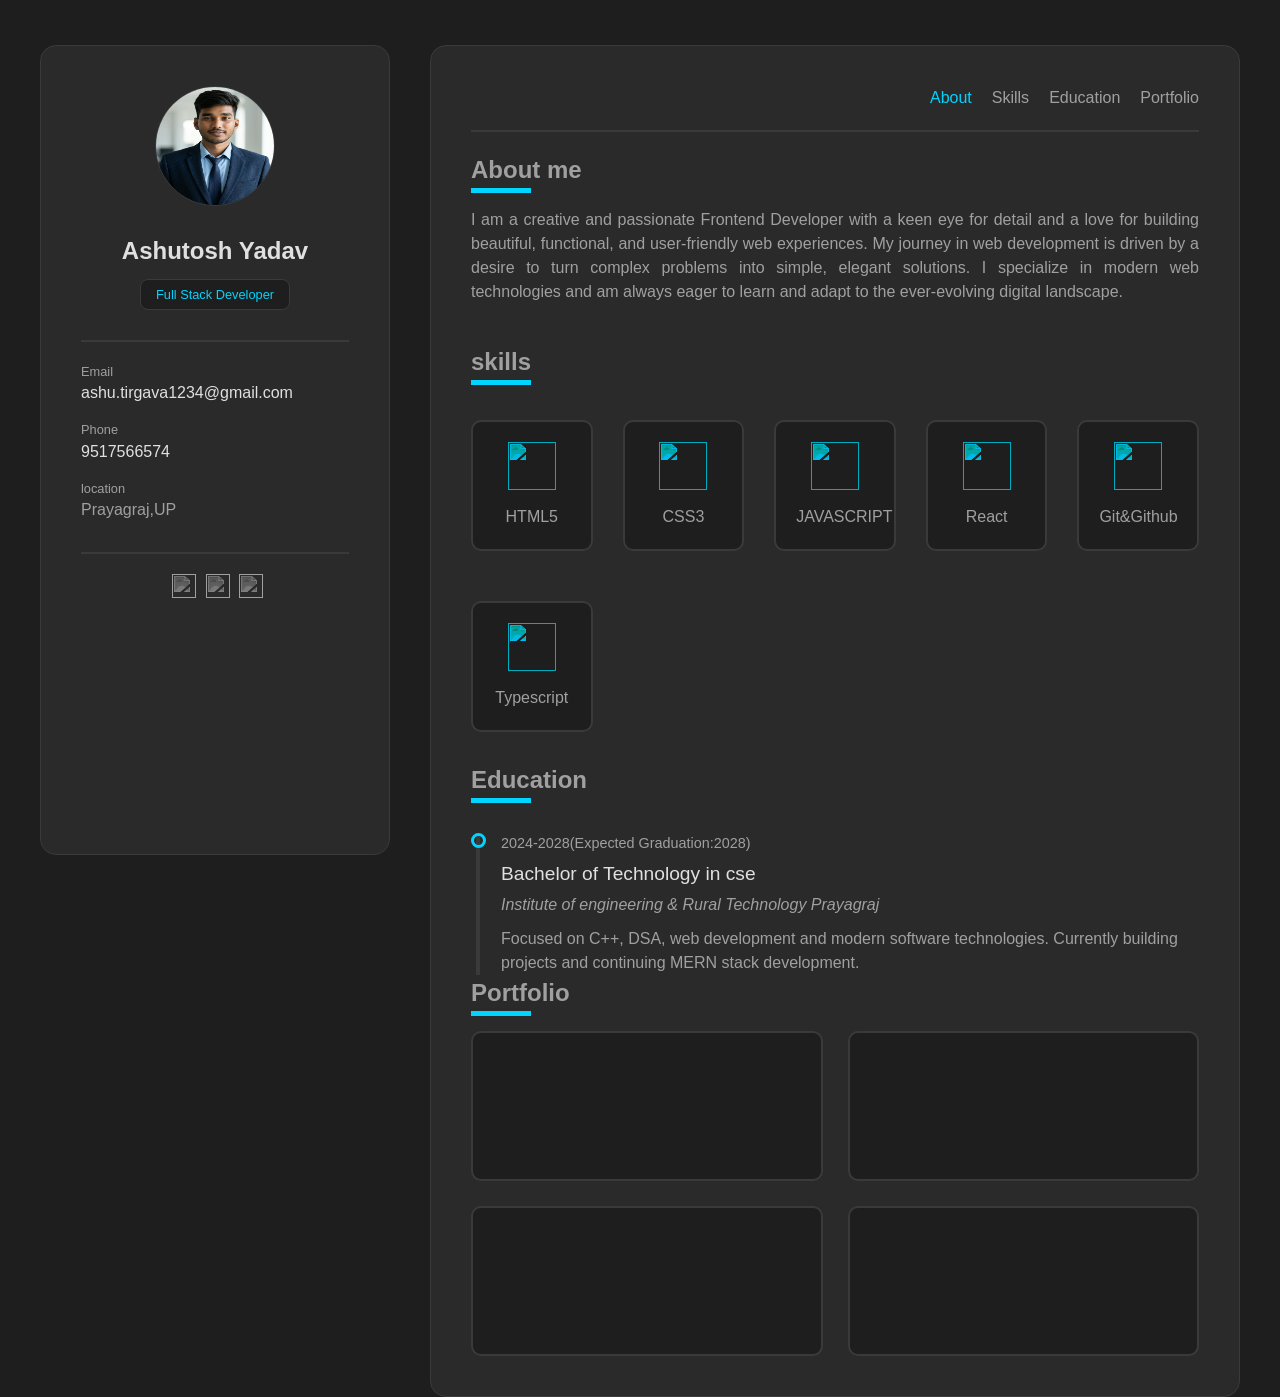
==== index.html @ 32e80ff1 "Rename index_updated.html to index.html" ====
<!DOCTYPE html>
<html lang="en">
<head>
    <meta charset="UTF-8">
    <meta name="viewport" content="width=device-width, initial-scale=1.0">
    <title>profile portfolio</title>
    <link rel="stylesheet" href="style_updated.css">
</head>
<body>
    <div class="main-container">
        <!--sidebar-->
    <div class="sidebar">
  <!--profile-->
  <div class="profile">
    <img src="./1780385287941.png"  alt="">
    <h2>Ashutosh Yadav</h2>
    <p>Full Stack Developer</p>
  </div>
   <!--contact-->
   <div class="contact">
    <div class="email">
        <h3 class="label">Email</h3>
        <a href="mailto:ashu.tirgava1234@gmail.com" class="value">ashu.tirgava1234@gmail.com</a>
    </div>
    <div class="phone">
        <h3 class="label">Phone</h3>
        <a href="tel:9517566574" class="value" >9517566574</a>
    </div>
    <div class="location">
        <h3 class="label">location</h3>
        <p>Prayagraj,UP</p>
    </div>

   </div>
    <!--social-->
   <div class="social">
    <a href=""><img src="https://simpleicons.org/icons/x.svg"></a>
    <a href=""><img src="https://simpleicons.org/icons/github.svg"></a>
    <a href=""><img src="https://www.svgrepo.com/show/157006/linkedin.svg"></a>
   </div>

    </div>

         <!--main content-->
 <div class="main-content">
    <!--navigation-->
    <div id="navigation">
    <nav>
        <a href="#about" class="active">About</a>
         <a href="#skills">Skills</a>
          <a href="#education">Education</a>
           <a href="#portfolio">Portfolio</a>
    </nav>  
    </div>
    <!--about me-->
    <div id="about"> 
        <h2 class="heading">About me</h2>
        <div class="line"></div>
        <p class="content"> I am a creative and passionate Frontend Developer with a keen eye for detail and a love for building beautiful, functional, and user-friendly web experiences. My journey in web development is driven by a desire to turn complex problems into simple, elegant solutions. I specialize in modern web technologies and am always eager to learn and adapt to the ever-evolving digital landscape.</p>
    </div>
    <!--skills-->
    <div id="skills"> 
         <h2 class="heading">skills</h2>
         <div class="line"></div>
         <div class="grid-container">
            <div class="item">
                <img src="https://simpleicons.org/icons/html5.svg" alt="" >
                <h3>HTML5</h3>
            </div>
             <div class="item">
                <img src="https://simpleicons.org/icons/css.svg" alt="" >
                <h3>CSS3</h3>
             </div>
             <div class="item">
                <img src="https://simpleicons.org/icons/javascript.svg" alt="" >
                <h3>JAVASCRIPT</h3>
           </div>
             <div class="item">
                <img src="https://simpleicons.org/icons/react.svg" alt="" >
                <h3>React</h3>
            </div>
             <div class="item">
                <img src="https://simpleicons.org/icons/github.svg" alt="" >
                <h3>Git&Github</h3>
            </div>
             <div class="item">
                <img src="https://simpleicons.org/icons/typescript.svg" alt="" >
                <h3>Typescript</h3>
         </div>
            
         </div>
    </div>
    <!--Education-->
    <div id="education">
     <h2 class="heading">Education</h2>
        <div class="line"></div>
        <div class="edtech"> 
           <div class="edfirst"></div>
        <div class="year">2024-2028(Expected Graduation:2028)</div>
        <h3 class="degree">Bachelor of Technology in cse</h3>
        <p class="college">Institute of engineering & Rural Technology Prayagraj</p>
        <p class="work">Focused on C++, DSA, web development and modern software technologies. Currently building projects and continuing MERN stack development.</p>
       <div class="goal"></div> 
           <div class="liner"></div>
    </div>


     </div>
    <!--Portfolio-->
    <div id="portfolio">
    <h2 class="heading">Portfolio</h2>
        <div class="line"></div>
        <div class="project-container">
            <div class="project"></div>
            <div class="project"></div>
            <div class="project"></div>
            <div class="project"></div>
        </div>
   </div>
  </div>

    </div>
</body>
</html>
---- style_updated.css ----
*{

   padding:0;
   margin:0;
   box-sizing: border-box;

}
body{

   background-color: #1e1e1e; 
   font-family: sans-serif;
   color: #a0a0a0;
   line-height: 1.5;

}

.main-container{

  display: grid;
  max-width: 1200px;
  grid-template-columns:350px 1fr ;
  gap: 40px;
  padding-top: 45px;
  margin: auto; 
}

.sidebar{

    height: 90vh;
    background-color: #2a2a2a;
    border: 1px solid #3a3a3a;
    border-radius: 16px;
    padding: 40px;
}

.main-content{
  
    
    background-color: #2a2a2a;
   border: 1px solid #3a3a3a;
    border-radius: 16px;
    padding: 40px;

}
/* profile section css */
.profile{
    text-align: center;
}
.profile img{
    height: 120px;
    width: 120px;
    border-radius: 50%;
    border: 1px solid #3a3a3a;
}
.profile h2{
    font-size: 1.5rem;
    font-weight: 700;
    margin-top: 20px;
    color: #e0e0e0;

}
.profile p{
   background-color: #1e1e1e;
   padding: 5px 15px; 
   color: #00d4ff;
   border: 1px solid #3a3a3a;
   font-size: 0.8rem;
   border-radius: 8px;
   display: inline-block;
   margin-top: 10px;
   
}
/* contact section css */
.contact{
    margin-top: 30px;
    border-top: 2px solid #3a3a3a;
    padding-top: 20px;

}
.label{
    font-weight: 500;
    font-size: 0.8rem;
    color: #a0a0a0;
}
.value{
    color: #e0e0e0;
    text-decoration: none;
}
.email{
    margin-bottom: 15px;
}
.phone{
    margin-bottom: 15px;
}
/* social css */
.social{
      margin-top: 30px;
    border-top: 2px solid #3a3a3a;
    padding-top: 20px;
   text-align: center;

}
.social img{
    height: 24px;
    width: 24px;
    margin-left: 5px;
    filter: grayscale(1) invert(0.7);
    transition: filter 0.3s ease;
}
.social img:hover{
    filter: grayscale(0) invert(0);

}
/* main content */
/* navigation */
#navigation{
 border-bottom: 2px solid #3a3a3a;
    margin-bottom: 20px;
    padding-bottom:20px ;
}
nav{
    display: flex;
    justify-content:flex-end ;
    gap: 20px;

}
nav a{
    text-decoration: none;
    color: #a0a0a0;
    font-weight: 500;
    transition:color 0.3s  ease;
    
}
.active,nav a:hover{
    color: #00d4ff;
}
/* about me */
.line{
   width: 60px; 
   height:5px ;
   background-color: #00d4ff;
   margin-bottom:  15px; ;
}

.content{
 text-align: justify;   
 color: #a0a0a0;
}

#about{

    margin-bottom: 40px;
}

/* skills section */

.grid-container{
    display: grid;
    grid-template-columns:repeat(auto-fit,minmax(120px,1fr)) ;
    gap: 30px;

}

.item{
    padding: 20px;
    border-radius: 10px;
    border: 2px solid #3a3a3a;
    background-color: #1e1e1e;
    text-align:center;
    margin-top: 20px;
    transition: transform 0.3s ease ,box-shadow 0.3s ease;
}
.item img{
    height: 48px;
    width: 48px;
    filter: invert(73%) sepia(98%) saturate(1451%) hue-rotate(155deg) brightness(101%) contrast(101%); 
    
   margin-bottom:15px;
}
.item h3{
    font-size: 1rem;
    font-weight:500;
}
.item:hover{
    transform: scale(1.1);
    box-shadow: 0px 0px 10px 5px rgba(0, 0,0, 0.3);
}

/* education section */

#education{
    margin-top: 30px;
}

.edtech{
    position: relative;
    margin-top: 20px;
    padding-left: 30px;
    
}

.year{
    font-size: 0.9rem;
    color: #a0a0a0;
    margin-bottom: 5px;

}

.degree{
 
    color: #e0e0e0;
    font-size: 1.2rem;
    font-weight: 500;
    margin-bottom: 5px;

}
.college{
    font-style: italic;
    color: #a0a0a0;
    margin-bottom: 10px;
}
.work{
     color: #a0a0a0;
}
.edfirst{
    margin-bottom: 30px;
    padding-left: 25px;
    position: relative;
}
.goal{
    height:15px ;
    width: 15px;
    border-radius: 50%;
    border: 3px solid #00d4ff ;
    position: absolute;
    top: 0px;
    left: 0px;
    z-index: 5;
}
.liner{
    position: absolute;
    width: 2px;
    top: 0px;
    bottom: 0px;
    left: 5px;
    border: 2px solid #3a3a3a;

}


/* portfolio */
.project-container{
    display: grid;
    grid-template-columns: 1fr 1fr;
    gap: 25px;

}

/* project cards */
.project{
    min-height: 150px;
    padding: 20px;
    border: 2px solid #3a3a3a;
    border-radius: 10px;
    background-color: #1e1e1e;
}

@media (max-width: 900px){
    .main-container{
        grid-template-columns: 1fr;
        padding: 20px;
    }
    .sidebar{
        height: auto;
    }
}

@media (max-width: 600px){
    .sidebar, .main-content{
        padding: 25px;
    }
    nav{
        justify-content: center;
        flex-wrap: wrap;
    }
    .project-container{
        grid-template-columns: 1fr;
    }
}
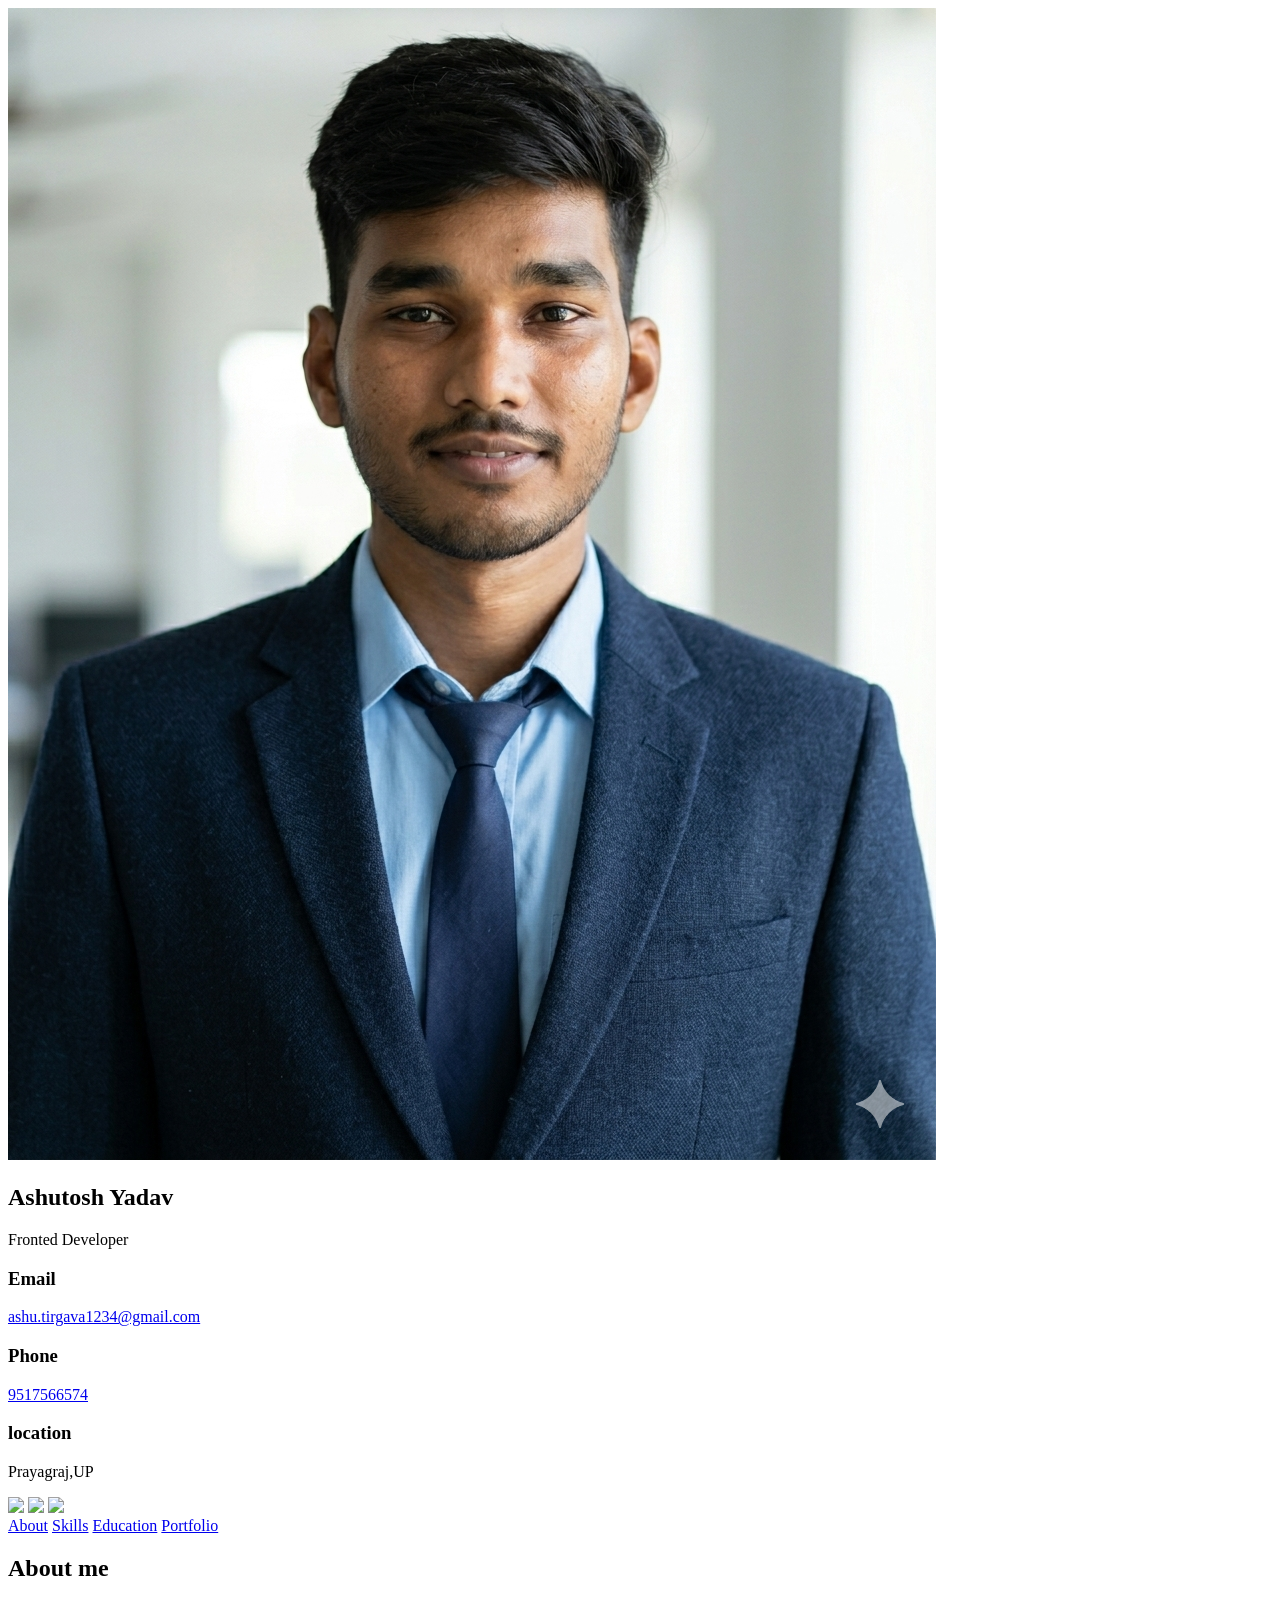
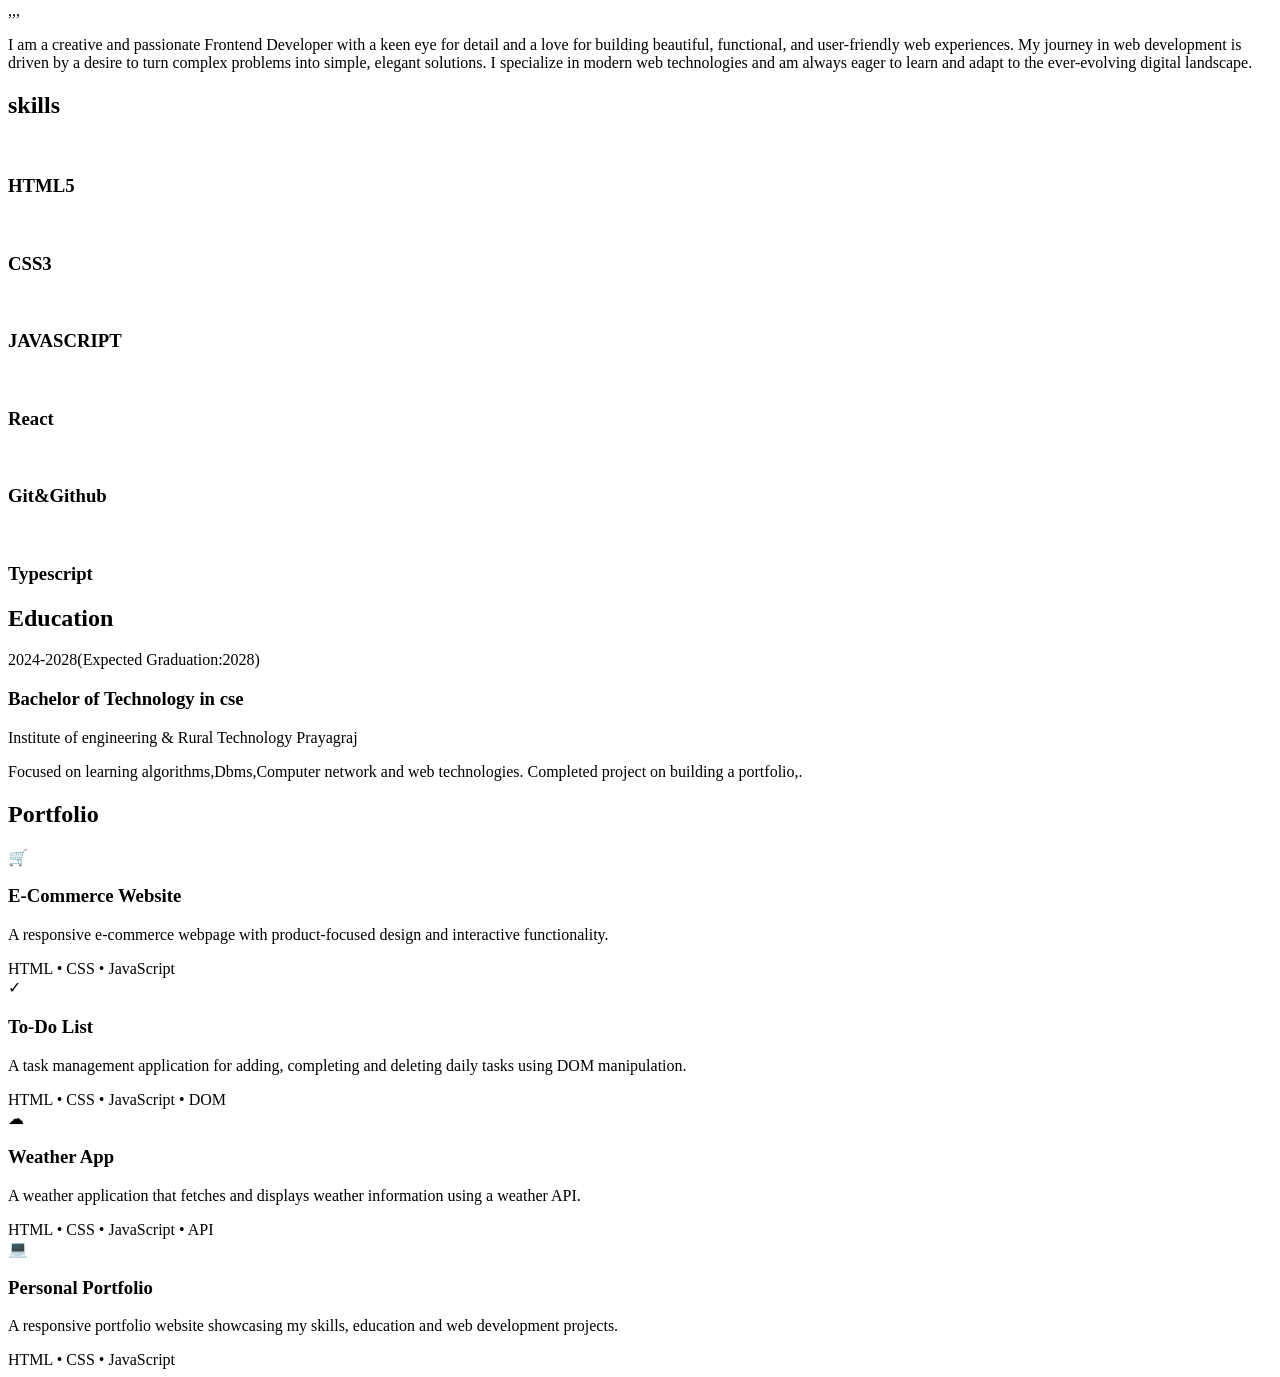
==== commit dc2ad43d: "Update index.html" ====
--- a/index.html
+++ b/index.html
@@ -4,7 +4,7 @@
     <meta charset="UTF-8">
     <meta name="viewport" content="width=device-width, initial-scale=1.0">
     <title>profile portfolio</title>
-    <link rel="stylesheet" href="style_updated.css">
+    <link rel="stylesheet" href="style.css">
 </head>
 <body>
     <div class="main-container">
@@ -14,13 +14,13 @@
   <div class="profile">
     <img src="./1780385287941.png"  alt="">
     <h2>Ashutosh Yadav</h2>
-    <p>Full Stack Developer</p>
+    <p>Fronted Developer</p>
   </div>
    <!--contact-->
    <div class="contact">
     <div class="email">
         <h3 class="label">Email</h3>
-        <a href="mailto:ashu.tirgava1234@gmail.com" class="value">ashu.tirgava1234@gmail.com</a>
+        <a href="mail to:ashu.tirgava1234@gmail.com" class="value">ashu.tirgava1234@gmail.com</a>
     </div>
     <div class="phone">
         <h3 class="label">Phone</h3>
@@ -56,7 +56,7 @@
     <div id="about"> 
         <h2 class="heading">About me</h2>
         <div class="line"></div>
-        <p class="content"> I am a creative and passionate Frontend Developer with a keen eye for detail and a love for building beautiful, functional, and user-friendly web experiences. My journey in web development is driven by a desire to turn complex problems into simple, elegant solutions. I specialize in modern web technologies and am always eager to learn and adapt to the ever-evolving digital landscape.</p>
+        ,,,<p class="content"> I am a creative and passionate Frontend Developer with a keen eye for detail and a love for building beautiful, functional, and user-friendly web experiences. My journey in web development is driven by a desire to turn complex problems into simple, elegant solutions. I specialize in modern web technologies and am always eager to learn and adapt to the ever-evolving digital landscape.</p>
     </div>
     <!--skills-->
     <div id="skills"> 
@@ -99,7 +99,7 @@
         <div class="year">2024-2028(Expected Graduation:2028)</div>
         <h3 class="degree">Bachelor of Technology in cse</h3>
         <p class="college">Institute of engineering & Rural Technology Prayagraj</p>
-        <p class="work">Focused on C++, DSA, web development and modern software technologies. Currently building projects and continuing MERN stack development.</p>
+        <p class="work">Focused on learning algorithms,Dbms,Computer network and web technologies. Completed  project on building a  portfolio,.</p>
        <div class="goal"></div> 
            <div class="liner"></div>
     </div>
@@ -111,10 +111,30 @@
     <h2 class="heading">Portfolio</h2>
         <div class="line"></div>
         <div class="project-container">
-            <div class="project"></div>
-            <div class="project"></div>
-            <div class="project"></div>
-            <div class="project"></div>
+            <div class="project">
+                <div class="project-icon">🛒</div>
+                <h3>E-Commerce Website</h3>
+                <p>A responsive e-commerce webpage with product-focused design and interactive functionality.</p>
+                <div class="tech">HTML • CSS • JavaScript</div>
+            </div>
+            <div class="project">
+                <div class="project-icon">✓</div>
+                <h3>To-Do List</h3>
+                <p>A task management application for adding, completing and deleting daily tasks using DOM manipulation.</p>
+                <div class="tech">HTML • CSS • JavaScript • DOM</div>
+            </div>
+            <div class="project">
+                <div class="project-icon">☁</div>
+                <h3>Weather App</h3>
+                <p>A weather application that fetches and displays weather information using a weather API.</p>
+                <div class="tech">HTML • CSS • JavaScript • API</div>
+            </div>
+            <div class="project">
+                <div class="project-icon">💻</div>
+                <h3>Personal Portfolio</h3>
+                <p>A responsive portfolio website showcasing my skills, education and web development projects.</p>
+                <div class="tech">HTML • CSS • JavaScript</div>
+            </div>
         </div>
    </div>
   </div>
